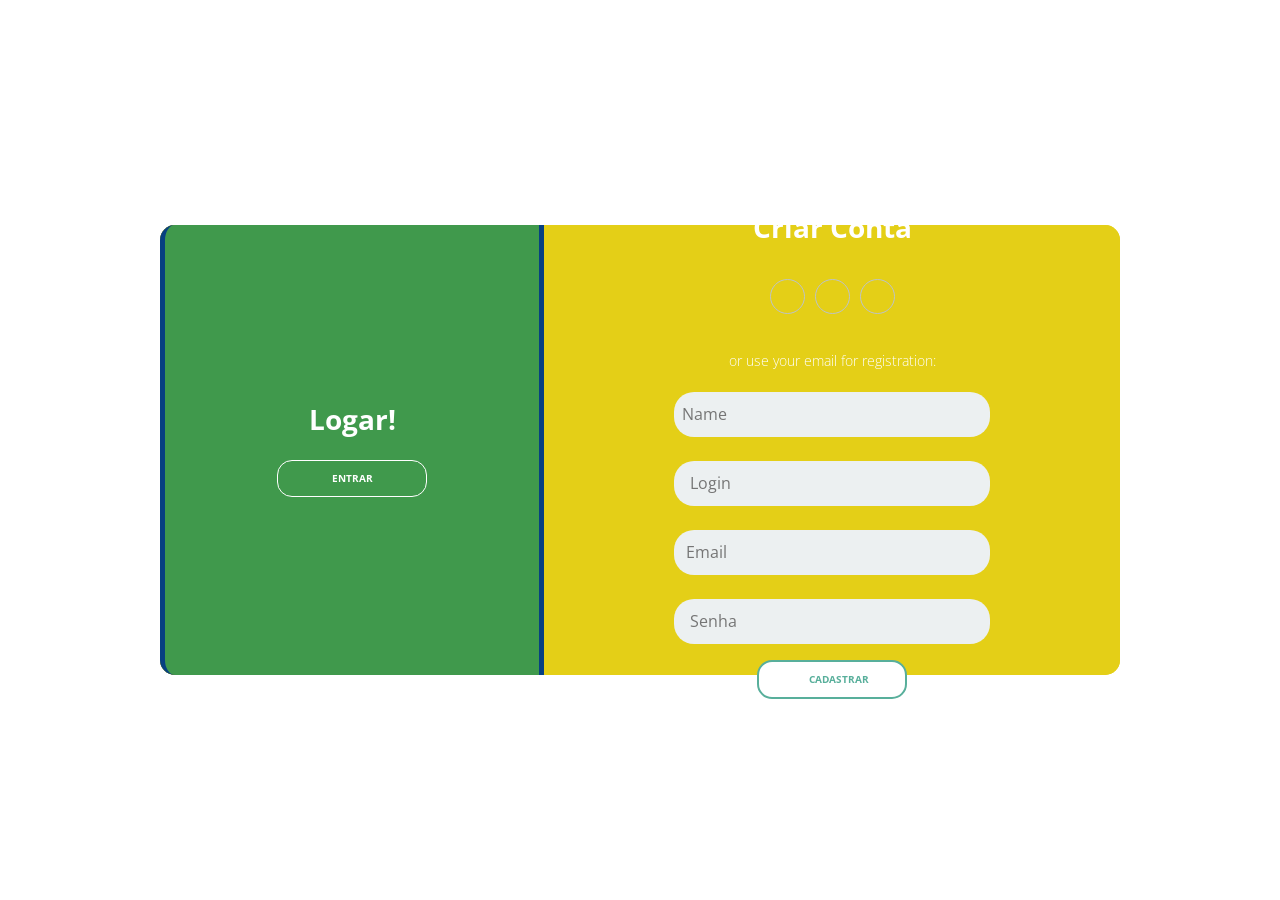
==== index.html @ 7f73d810 "novo" ====
<!DOCTYPE html>
<html lang="pt-br">

<head>
    <meta charset="UTF-8">
    <meta name="viewport" content="width=device-width, initial-scale=1.0">
    <title>Formulário de Login e Cadastro</title>
    <link rel="stylesheet" href="https://stackpath.bootstrapcdn.com/bootstrap/4.1.3/css/bootstrap.min.css"
        integrity="sha384-MCw98/SFnGE8fJT3GXwEOngsV7Zt27NXFoaoApmYm81iuXoPkFOJwJ8ERdknLPMO" crossorigin="anonymous">
    <link rel="stylesheet" href="assets/vendor/bootstrap/css/bootstrap.css">
    <link rel="stylesheet" href="assets/vendor/SweetAlert2/dist/sweetalert2.css">
    <link rel="stylesheet" href="login.css">

</head>

<body>
    <div class="container">
        <div class="content first-content">
            <div class="first-column">
                <h2 class="title title-primary">Logar!</h2>
                <button id="signin" class="btn btn-primary">Entrar</button>
            </div>    
            <div class="second-column">
                <h2 class="title title-second">Criar Conta</h2>
                <div class="social-media">
                    <ul class="list-social-media">
                        <a class="link-social-media" href="#">
                            <li class="item-social-media">
                                <i class="fab fa-facebook-f"></i>        
                            </li>
                        </a>
                        <a class="link-social-media" href="#">
                            <li class="item-social-media">
                                <i class="fab fa-google-plus-g"></i>
                            </li>
                        </a>
                        <a class="link-social-media" href="#">
                            <li class="item-social-media">
                                <i class="fab fa-linkedin-in"></i>
                            </li>
                        </a>
                    </ul>
                </div><!-- social media -->
                <p class="description description-second">or use your email for registration:</p>
                <form class="form-usuario" id="form-usuario">

                        <i class="far fa-user icon-modify"></i>
                        <input name="nome_usuario" id="nome_usuario" type="text" placeholder="  Name">
<br>
                        <i class="far fa-envelope icon-modify"></i>
                        <input name="login" id="login" type="text" placeholder="    Login">
<br>
                        <i class="far fa-envelope icon-modify"></i>
                        <input name="email" id="email" type="email" placeholder="   Email">
<br>
                        <i class="fas fa-lock icon-modify"></i>
                        <input name="senha" id="senha" type="password" placeholder="    Senha">
                    
                    <button class="btn btn-second btn-save">Cadastrar</button>        
                </form>
            </div><!-- second column -->
        </div><!-- first content -->
        <div class="content second-content">
            <div class="first-column">
                <h2 class="title title-primary">olá seja bem vindo !</h2>
                <p class="description description-primary">Insira seus dados pessoais</p>
                <p class="description description-primary">e comece a jornada conosco</p>
              
            </div>
            <div class="second-column">
                <h2 class="title title-second">faça login no sistema</h2>
                <div class="social-media">
                   
                </div><!-- social media -->
                <form class="form-login" id="form-login">

                        <input name="login" id="login" type="text" placeholder="    Email">
                <br>
                        <input name="senha" id="senha" type="password" placeholder="    Senha">
                
                    <button class="btn btn-second btn-login">Entrar</button>
                </form>
            </div>
        </div>
    </div>


    <script src="assets/js/jquery-3.6.4.js"></script>
    <script src="https://cdn.jsdelivr.net/npm/bootstrap@5.0.2/dist/js/bootstrap.bundle.min.js"></script>
    <script src="assets/vendor/bootstrap/js/bootstrap.js"></script>
    <script src="assets/vendor/SweetAlert2/dist/sweetalert2.all.js"></script>
    <script src="telas/controllers/login.js"></script>

</body>

</html>
---- assets/vendor/SweetAlert2/dist/sweetalert2.css ----
.swal2-popup.swal2-toast {
  box-sizing: border-box;
  grid-column: 1/4 !important;
  grid-row: 1/4 !important;
  grid-template-columns: min-content auto min-content;
  padding: 1em;
  overflow-y: hidden;
  background: #fff;
  box-shadow: 0 0 1px hsla(0, 0%, 0%, 0.075), 0 1px 2px hsla(0, 0%, 0%, 0.075), 1px 2px 4px hsla(0, 0%, 0%, 0.075), 1px 3px 8px hsla(0, 0%, 0%, 0.075), 2px 4px 16px hsla(0, 0%, 0%, 0.075);
  pointer-events: all;
}
.swal2-popup.swal2-toast > * {
  grid-column: 2;
}
.swal2-popup.swal2-toast .swal2-title {
  margin: 0.5em 1em;
  padding: 0;
  font-size: 1em;
  text-align: initial;
}
.swal2-popup.swal2-toast .swal2-loading {
  justify-content: center;
}
.swal2-popup.swal2-toast .swal2-input {
  height: 2em;
  margin: 0.5em;
  font-size: 1em;
}
.swal2-popup.swal2-toast .swal2-validation-message {
  font-size: 1em;
}
.swal2-popup.swal2-toast .swal2-footer {
  margin: 0.5em 0 0;
  padding: 0.5em 0 0;
  font-size: 0.8em;
}
.swal2-popup.swal2-toast .swal2-close {
  grid-column: 3/3;
  grid-row: 1/99;
  align-self: center;
  width: 0.8em;
  height: 0.8em;
  margin: 0;
  font-size: 2em;
}
.swal2-popup.swal2-toast .swal2-html-container {
  margin: 0.5em 1em;
  padding: 0;
  overflow: initial;
  font-size: 1em;
  text-align: initial;
}
.swal2-popup.swal2-toast .swal2-html-container:empty {
  padding: 0;
}
.swal2-popup.swal2-toast .swal2-loader {
  grid-column: 1;
  grid-row: 1/99;
  align-self: center;
  width: 2em;
  height: 2em;
  margin: 0.25em;
}
.swal2-popup.swal2-toast .swal2-icon {
  grid-column: 1;
  grid-row: 1/99;
  align-self: center;
  width: 2em;
  min-width: 2em;
  height: 2em;
  margin: 0 0.5em 0 0;
}
.swal2-popup.swal2-toast .swal2-icon .swal2-icon-content {
  display: flex;
  align-items: center;
  font-size: 1.8em;
  font-weight: bold;
}
.swal2-popup.swal2-toast .swal2-icon.swal2-success .swal2-success-ring {
  width: 2em;
  height: 2em;
}
.swal2-popup.swal2-toast .swal2-icon.swal2-error [class^=swal2-x-mark-line] {
  top: 0.875em;
  width: 1.375em;
}
.swal2-popup.swal2-toast .swal2-icon.swal2-error [class^=swal2-x-mark-line][class$=left] {
  left: 0.3125em;
}
.swal2-popup.swal2-toast .swal2-icon.swal2-error [class^=swal2-x-mark-line][class$=right] {
  right: 0.3125em;
}
.swal2-popup.swal2-toast .swal2-actions {
  justify-content: flex-start;
  height: auto;
  margin: 0;
  margin-top: 0.5em;
  padding: 0 0.5em;
}
.swal2-popup.swal2-toast .swal2-styled {
  margin: 0.25em 0.5em;
  padding: 0.4em 0.6em;
  font-size: 1em;
}
.swal2-popup.swal2-toast .swal2-success {
  border-color: #a5dc86;
}
.swal2-popup.swal2-toast .swal2-success [class^=swal2-success-circular-line] {
  position: absolute;
  width: 1.6em;
  height: 3em;
  transform: rotate(45deg);
  border-radius: 50%;
}
.swal2-popup.swal2-toast .swal2-success [class^=swal2-success-circular-line][class$=left] {
  top: -0.8em;
  left: -0.5em;
  transform: rotate(-45deg);
  transform-origin: 2em 2em;
  border-radius: 4em 0 0 4em;
}
.swal2-popup.swal2-toast .swal2-success [class^=swal2-success-circular-line][class$=right] {
  top: -0.25em;
  left: 0.9375em;
  transform-origin: 0 1.5em;
  border-radius: 0 4em 4em 0;
}
.swal2-popup.swal2-toast .swal2-success .swal2-success-ring {
  width: 2em;
  height: 2em;
}
.swal2-popup.swal2-toast .swal2-success .swal2-success-fix {
  top: 0;
  left: 0.4375em;
  width: 0.4375em;
  height: 2.6875em;
}
.swal2-popup.swal2-toast .swal2-success [class^=swal2-success-line] {
  height: 0.3125em;
}
.swal2-popup.swal2-toast .swal2-success [class^=swal2-success-line][class$=tip] {
  top: 1.125em;
  left: 0.1875em;
  width: 0.75em;
}
.swal2-popup.swal2-toast .swal2-success [class^=swal2-success-line][class$=long] {
  top: 0.9375em;
  right: 0.1875em;
  width: 1.375em;
}
.swal2-popup.swal2-toast .swal2-success.swal2-icon-show .swal2-success-line-tip {
  animation: swal2-toast-animate-success-line-tip 0.75s;
}
.swal2-popup.swal2-toast .swal2-success.swal2-icon-show .swal2-success-line-long {
  animation: swal2-toast-animate-success-line-long 0.75s;
}
.swal2-popup.swal2-toast.swal2-show {
  animation: swal2-toast-show 0.5s;
}
.swal2-popup.swal2-toast.swal2-hide {
  animation: swal2-toast-hide 0.1s forwards;
}

.swal2-container {
  display: grid;
  position: fixed;
  z-index: 1060;
  top: 0;
  right: 0;
  bottom: 0;
  left: 0;
  box-sizing: border-box;
  grid-template-areas: "top-start     top            top-end" "center-start  center         center-end" "bottom-start  bottom-center  bottom-end";
  grid-template-rows: minmax(min-content, auto) minmax(min-content, auto) minmax(min-content, auto);
  height: 100%;
  padding: 0.625em;
  overflow-x: hidden;
  transition: background-color 0.1s;
  -webkit-overflow-scrolling: touch;
}
.swal2-container.swal2-backdrop-show, .swal2-container.swal2-noanimation {
  background: rgba(0, 0, 0, 0.4);
}
.swal2-container.swal2-backdrop-hide {
  background: transparent !important;
}
.swal2-container.swal2-top-start, .swal2-container.swal2-center-start, .swal2-container.swal2-bottom-start {
  grid-template-columns: minmax(0, 1fr) auto auto;
}
.swal2-container.swal2-top, .swal2-container.swal2-center, .swal2-container.swal2-bottom {
  grid-template-columns: auto minmax(0, 1fr) auto;
}
.swal2-container.swal2-top-end, .swal2-container.swal2-center-end, .swal2-container.swal2-bottom-end {
  grid-template-columns: auto auto minmax(0, 1fr);
}
.swal2-container.swal2-top-start > .swal2-popup {
  align-self: start;
}
.swal2-container.swal2-top > .swal2-popup {
  grid-column: 2;
  align-self: start;
  justify-self: center;
}
.swal2-container.swal2-top-end > .swal2-popup, .swal2-container.swal2-top-right > .swal2-popup {
  grid-column: 3;
  align-self: start;
  justify-self: end;
}
.swal2-container.swal2-center-start > .swal2-popup, .swal2-container.swal2-center-left > .swal2-popup {
  grid-row: 2;
  align-self: center;
}
.swal2-container.swal2-center > .swal2-popup {
  grid-column: 2;
  grid-row: 2;
  align-self: center;
  justify-self: center;
}
.swal2-container.swal2-center-end > .swal2-popup, .swal2-container.swal2-center-right > .swal2-popup {
  grid-column: 3;
  grid-row: 2;
  align-self: center;
  justify-self: end;
}
.swal2-container.swal2-bottom-start > .swal2-popup, .swal2-container.swal2-bottom-left > .swal2-popup {
  grid-column: 1;
  grid-row: 3;
  align-self: end;
}
.swal2-container.swal2-bottom > .swal2-popup {
  grid-column: 2;
  grid-row: 3;
  justify-self: center;
  align-self: end;
}
.swal2-container.swal2-bottom-end > .swal2-popup, .swal2-container.swal2-bottom-right > .swal2-popup {
  grid-column: 3;
  grid-row: 3;
  align-self: end;
  justify-self: end;
}
.swal2-container.swal2-grow-row > .swal2-popup, .swal2-container.swal2-grow-fullscreen > .swal2-popup {
  grid-column: 1/4;
  width: 100%;
}
.swal2-container.swal2-grow-column > .swal2-popup, .swal2-container.swal2-grow-fullscreen > .swal2-popup {
  grid-row: 1/4;
  align-self: stretch;
}
.swal2-container.swal2-no-transition {
  transition: none !important;
}

.swal2-popup {
  display: none;
  position: relative;
  box-sizing: border-box;
  grid-template-columns: minmax(0, 100%);
  width: 32em;
  max-width: 100%;
  padding: 0 0 1.25em;
  border: none;
  border-radius: 5px;
  background: #fff;
  color: #545454;
  font-family: inherit;
  font-size: 1rem;
}
.swal2-popup:focus {
  outline: none;
}
.swal2-popup.swal2-loading {
  overflow-y: hidden;
}

.swal2-title {
  position: relative;
  max-width: 100%;
  margin: 0;
  padding: 0.8em 1em 0;
  color: inherit;
  font-size: 1.875em;
  font-weight: 600;
  text-align: center;
  text-transform: none;
  word-wrap: break-word;
}

.swal2-actions {
  display: flex;
  z-index: 1;
  box-sizing: border-box;
  flex-wrap: wrap;
  align-items: center;
  justify-content: center;
  width: auto;
  margin: 1.25em auto 0;
  padding: 0;
}
.swal2-actions:not(.swal2-loading) .swal2-styled[disabled] {
  opacity: 0.4;
}
.swal2-actions:not(.swal2-loading) .swal2-styled:hover {
  background-image: linear-gradient(rgba(0, 0, 0, 0.1), rgba(0, 0, 0, 0.1));
}
.swal2-actions:not(.swal2-loading) .swal2-styled:active {
  background-image: linear-gradient(rgba(0, 0, 0, 0.2), rgba(0, 0, 0, 0.2));
}

.swal2-loader {
  display: none;
  align-items: center;
  justify-content: center;
  width: 2.2em;
  height: 2.2em;
  margin: 0 1.875em;
  animation: swal2-rotate-loading 1.5s linear 0s infinite normal;
  border-width: 0.25em;
  border-style: solid;
  border-radius: 100%;
  border-color: #2778c4 transparent #2778c4 transparent;
}

.swal2-styled {
  margin: 0.3125em;
  padding: 0.625em 1.1em;
  transition: box-shadow 0.1s;
  box-shadow: 0 0 0 3px transparent;
  font-weight: 500;
}
.swal2-styled:not([disabled]) {
  cursor: pointer;
}
.swal2-styled.swal2-confirm {
  border: 0;
  border-radius: 0.25em;
  background: initial;
  background-color: #7066e0;
  color: #fff;
  font-size: 1em;
}
.swal2-styled.swal2-confirm:focus {
  box-shadow: 0 0 0 3px rgba(112, 102, 224, 0.5);
}
.swal2-styled.swal2-deny {
  border: 0;
  border-radius: 0.25em;
  background: initial;
  background-color: #dc3741;
  color: #fff;
  font-size: 1em;
}
.swal2-styled.swal2-deny:focus {
  box-shadow: 0 0 0 3px rgba(220, 55, 65, 0.5);
}
.swal2-styled.swal2-cancel {
  border: 0;
  border-radius: 0.25em;
  background: initial;
  background-color: #6e7881;
  color: #fff;
  font-size: 1em;
}
.swal2-styled.swal2-cancel:focus {
  box-shadow: 0 0 0 3px rgba(110, 120, 129, 0.5);
}
.swal2-styled.swal2-default-outline:focus {
  box-shadow: 0 0 0 3px rgba(100, 150, 200, 0.5);
}
.swal2-styled:focus {
  outline: none;
}
.swal2-styled::-moz-focus-inner {
  border: 0;
}

.swal2-footer {
  justify-content: center;
  margin: 1em 0 0;
  padding: 1em 1em 0;
  border-top: 1px solid #eee;
  color: inherit;
  font-size: 1em;
}

.swal2-timer-progress-bar-container {
  position: absolute;
  right: 0;
  bottom: 0;
  left: 0;
  grid-column: auto !important;
  overflow: hidden;
  border-bottom-right-radius: 5px;
  border-bottom-left-radius: 5px;
}

.swal2-timer-progress-bar {
  width: 100%;
  height: 0.25em;
  background: rgba(0, 0, 0, 0.2);
}

.swal2-image {
  max-width: 100%;
  margin: 2em auto 1em;
}

.swal2-close {
  z-index: 2;
  align-items: center;
  justify-content: center;
  width: 1.2em;
  height: 1.2em;
  margin-top: 0;
  margin-right: 0;
  margin-bottom: -1.2em;
  padding: 0;
  overflow: hidden;
  transition: color 0.1s, box-shadow 0.1s;
  border: none;
  border-radius: 5px;
  background: transparent;
  color: #ccc;
  font-family: serif;
  font-family: monospace;
  font-size: 2.5em;
  cursor: pointer;
  justify-self: end;
}
.swal2-close:hover {
  transform: none;
  background: transparent;
  color: #f27474;
}
.swal2-close:focus {
  outline: none;
  box-shadow: inset 0 0 0 3px rgba(100, 150, 200, 0.5);
}
.swal2-close::-moz-focus-inner {
  border: 0;
}

.swal2-html-container {
  z-index: 1;
  justify-content: center;
  margin: 1em 1.6em 0.3em;
  padding: 0;
  overflow: auto;
  color: inherit;
  font-size: 1.125em;
  font-weight: normal;
  line-height: normal;
  text-align: center;
  word-wrap: break-word;
  word-break: break-word;
}

.swal2-input,
.swal2-file,
.swal2-textarea,
.swal2-select,
.swal2-radio,
.swal2-checkbox {
  margin: 1em 2em 3px;
}

.swal2-input,
.swal2-file,
.swal2-textarea {
  box-sizing: border-box;
  width: auto;
  transition: border-color 0.1s, box-shadow 0.1s;
  border: 1px solid #d9d9d9;
  border-radius: 0.1875em;
  background: transparent;
  box-shadow: inset 0 1px 1px rgba(0, 0, 0, 0.06), 0 0 0 3px transparent;
  color: inherit;
  font-size: 1.125em;
}
.swal2-input.swal2-inputerror,
.swal2-file.swal2-inputerror,
.swal2-textarea.swal2-inputerror {
  border-color: #f27474 !important;
  box-shadow: 0 0 2px #f27474 !important;
}
.swal2-input:focus,
.swal2-file:focus,
.swal2-textarea:focus {
  border: 1px solid #b4dbed;
  outline: none;
  box-shadow: inset 0 1px 1px rgba(0, 0, 0, 0.06), 0 0 0 3px rgba(100, 150, 200, 0.5);
}
.swal2-input::placeholder,
.swal2-file::placeholder,
.swal2-textarea::placeholder {
  color: #ccc;
}

.swal2-range {
  margin: 1em 2em 3px;
  background: #fff;
}
.swal2-range input {
  width: 80%;
}
.swal2-range output {
  width: 20%;
  color: inherit;
  font-weight: 600;
  text-align: center;
}
.swal2-range input,
.swal2-range output {
  height: 2.625em;
  padding: 0;
  font-size: 1.125em;
  line-height: 2.625em;
}

.swal2-input {
  height: 2.625em;
  padding: 0 0.75em;
}

.swal2-file {
  width: 75%;
  margin-right: auto;
  margin-left: auto;
  background: transparent;
  font-size: 1.125em;
}

.swal2-textarea {
  height: 6.75em;
  padding: 0.75em;
}

.swal2-select {
  min-width: 50%;
  max-width: 100%;
  padding: 0.375em 0.625em;
  background: transparent;
  color: inherit;
  font-size: 1.125em;
}

.swal2-radio,
.swal2-checkbox {
  align-items: center;
  justify-content: center;
  background: #fff;
  color: inherit;
}
.swal2-radio label,
.swal2-checkbox label {
  margin: 0 0.6em;
  font-size: 1.125em;
}
.swal2-radio input,
.swal2-checkbox input {
  flex-shrink: 0;
  margin: 0 0.4em;
}

.swal2-input-label {
  display: flex;
  justify-content: center;
  margin: 1em auto 0;
}

.swal2-validation-message {
  align-items: center;
  justify-content: center;
  margin: 1em 0 0;
  padding: 0.625em;
  overflow: hidden;
  background: #f0f0f0;
  color: #666666;
  font-size: 1em;
  font-weight: 300;
}
.swal2-validation-message::before {
  content: "!";
  display: inline-block;
  width: 1.5em;
  min-width: 1.5em;
  height: 1.5em;
  margin: 0 0.625em;
  border-radius: 50%;
  background-color: #f27474;
  color: #fff;
  font-weight: 600;
  line-height: 1.5em;
  text-align: center;
}

.swal2-icon {
  position: relative;
  box-sizing: content-box;
  justify-content: center;
  width: 5em;
  height: 5em;
  margin: 2.5em auto 0.6em;
  border: 0.25em solid transparent;
  border-radius: 50%;
  border-color: #000;
  font-family: inherit;
  line-height: 5em;
  cursor: default;
  user-select: none;
}
.swal2-icon .swal2-icon-content {
  display: flex;
  align-items: center;
  font-size: 3.75em;
}
.swal2-icon.swal2-error {
  border-color: #f27474;
  color: #f27474;
}
.swal2-icon.swal2-error .swal2-x-mark {
  position: relative;
  flex-grow: 1;
}
.swal2-icon.swal2-error [class^=swal2-x-mark-line] {
  display: block;
  position: absolute;
  top: 2.3125em;
  width: 2.9375em;
  height: 0.3125em;
  border-radius: 0.125em;
  background-color: #f27474;
}
.swal2-icon.swal2-error [class^=swal2-x-mark-line][class$=left] {
  left: 1.0625em;
  transform: rotate(45deg);
}
.swal2-icon.swal2-error [class^=swal2-x-mark-line][class$=right] {
  right: 1em;
  transform: rotate(-45deg);
}
.swal2-icon.swal2-error.swal2-icon-show {
  animation: swal2-animate-error-icon 0.5s;
}
.swal2-icon.swal2-error.swal2-icon-show .swal2-x-mark {
  animation: swal2-animate-error-x-mark 0.5s;
}
.swal2-icon.swal2-warning {
  border-color: #facea8;
  color: #f8bb86;
}
.swal2-icon.swal2-warning.swal2-icon-show {
  animation: swal2-animate-error-icon 0.5s;
}
.swal2-icon.swal2-warning.swal2-icon-show .swal2-icon-content {
  animation: swal2-animate-i-mark 0.5s;
}
.swal2-icon.swal2-info {
  border-color: #9de0f6;
  color: #3fc3ee;
}
.swal2-icon.swal2-info.swal2-icon-show {
  animation: swal2-animate-error-icon 0.5s;
}
.swal2-icon.swal2-info.swal2-icon-show .swal2-icon-content {
  animation: swal2-animate-i-mark 0.8s;
}
.swal2-icon.swal2-question {
  border-color: #c9dae1;
  color: #87adbd;
}
.swal2-icon.swal2-question.swal2-icon-show {
  animation: swal2-animate-error-icon 0.5s;
}
.swal2-icon.swal2-question.swal2-icon-show .swal2-icon-content {
  animation: swal2-animate-question-mark 0.8s;
}
.swal2-icon.swal2-success {
  border-color: #a5dc86;
  color: #a5dc86;
}
.swal2-icon.swal2-success [class^=swal2-success-circular-line] {
  position: absolute;
  width: 3.75em;
  height: 7.5em;
  transform: rotate(45deg);
  border-radius: 50%;
}
.swal2-icon.swal2-success [class^=swal2-success-circular-line][class$=left] {
  top: -0.4375em;
  left: -2.0635em;
  transform: rotate(-45deg);
  transform-origin: 3.75em 3.75em;
  border-radius: 7.5em 0 0 7.5em;
}
.swal2-icon.swal2-success [class^=swal2-success-circular-line][class$=right] {
  top: -0.6875em;
  left: 1.875em;
  transform: rotate(-45deg);
  transform-origin: 0 3.75em;
  border-radius: 0 7.5em 7.5em 0;
}
.swal2-icon.swal2-success .swal2-success-ring {
  position: absolute;
  z-index: 2;
  top: -0.25em;
  left: -0.25em;
  box-sizing: content-box;
  width: 100%;
  height: 100%;
  border: 0.25em solid rgba(165, 220, 134, 0.3);
  border-radius: 50%;
}
.swal2-icon.swal2-success .swal2-success-fix {
  position: absolute;
  z-index: 1;
  top: 0.5em;
  left: 1.625em;
  width: 0.4375em;
  height: 5.625em;
  transform: rotate(-45deg);
}
.swal2-icon.swal2-success [class^=swal2-success-line] {
  display: block;
  position: absolute;
  z-index: 2;
  height: 0.3125em;
  border-radius: 0.125em;
  background-color: #a5dc86;
}
.swal2-icon.swal2-success [class^=swal2-success-line][class$=tip] {
  top: 2.875em;
  left: 0.8125em;
  width: 1.5625em;
  transform: rotate(45deg);
}
.swal2-icon.swal2-success [class^=swal2-success-line][class$=long] {
  top: 2.375em;
  right: 0.5em;
  width: 2.9375em;
  transform: rotate(-45deg);
}
.swal2-icon.swal2-success.swal2-icon-show .swal2-success-line-tip {
  animation: swal2-animate-success-line-tip 0.75s;
}
.swal2-icon.swal2-success.swal2-icon-show .swal2-success-line-long {
  animation: swal2-animate-success-line-long 0.75s;
}
.swal2-icon.swal2-success.swal2-icon-show .swal2-success-circular-line-right {
  animation: swal2-rotate-success-circular-line 4.25s ease-in;
}

.swal2-progress-steps {
  flex-wrap: wrap;
  align-items: center;
  max-width: 100%;
  margin: 1.25em auto;
  padding: 0;
  background: transparent;
  font-weight: 600;
}
.swal2-progress-steps li {
  display: inline-block;
  position: relative;
}
.swal2-progress-steps .swal2-progress-step {
  z-index: 20;
  flex-shrink: 0;
  width: 2em;
  height: 2em;
  border-radius: 2em;
  background: #2778c4;
  color: #fff;
  line-height: 2em;
  text-align: center;
}
.swal2-progress-steps .swal2-progress-step.swal2-active-progress-step {
  background: #2778c4;
}
.swal2-progress-steps .swal2-progress-step.swal2-active-progress-step ~ .swal2-progress-step {
  background: #add8e6;
  color: #fff;
}
.swal2-progress-steps .swal2-progress-step.swal2-active-progress-step ~ .swal2-progress-step-line {
  background: #add8e6;
}
.swal2-progress-steps .swal2-progress-step-line {
  z-index: 10;
  flex-shrink: 0;
  width: 2.5em;
  height: 0.4em;
  margin: 0 -1px;
  background: #2778c4;
}

[class^=swal2] {
  -webkit-tap-highlight-color: transparent;
}

.swal2-show {
  animation: swal2-show 0.3s;
}

.swal2-hide {
  animation: swal2-hide 0.15s forwards;
}

.swal2-noanimation {
  transition: none;
}

.swal2-scrollbar-measure {
  position: absolute;
  top: -9999px;
  width: 50px;
  height: 50px;
  overflow: scroll;
}

.swal2-rtl .swal2-close {
  margin-right: initial;
  margin-left: 0;
}
.swal2-rtl .swal2-timer-progress-bar {
  right: 0;
  left: auto;
}

@keyframes swal2-toast-show {
  0% {
    transform: translateY(-0.625em) rotateZ(2deg);
  }
  33% {
    transform: translateY(0) rotateZ(-2deg);
  }
  66% {
    transform: translateY(0.3125em) rotateZ(2deg);
  }
  100% {
    transform: translateY(0) rotateZ(0deg);
  }
}
@keyframes swal2-toast-hide {
  100% {
    transform: rotateZ(1deg);
    opacity: 0;
  }
}
@keyframes swal2-toast-animate-success-line-tip {
  0% {
    top: 0.5625em;
    left: 0.0625em;
    width: 0;
  }
  54% {
    top: 0.125em;
    left: 0.125em;
    width: 0;
  }
  70% {
    top: 0.625em;
    left: -0.25em;
    width: 1.625em;
  }
  84% {
    top: 1.0625em;
    left: 0.75em;
    width: 0.5em;
  }
  100% {
    top: 1.125em;
    left: 0.1875em;
    width: 0.75em;
  }
}
@keyframes swal2-toast-animate-success-line-long {
  0% {
    top: 1.625em;
    right: 1.375em;
    width: 0;
  }
  65% {
    top: 1.25em;
    right: 0.9375em;
    width: 0;
  }
  84% {
    top: 0.9375em;
    right: 0;
    width: 1.125em;
  }
  100% {
    top: 0.9375em;
    right: 0.1875em;
    width: 1.375em;
  }
}
@keyframes swal2-show {
  0% {
    transform: scale(0.7);
  }
  45% {
    transform: scale(1.05);
  }
  80% {
    transform: scale(0.95);
  }
  100% {
    transform: scale(1);
  }
}
@keyframes swal2-hide {
  0% {
    transform: scale(1);
    opacity: 1;
  }
  100% {
    transform: scale(0.5);
    opacity: 0;
  }
}
@keyframes swal2-animate-success-line-tip {
  0% {
    top: 1.1875em;
    left: 0.0625em;
    width: 0;
  }
  54% {
    top: 1.0625em;
    left: 0.125em;
    width: 0;
  }
  70% {
    top: 2.1875em;
    left: -0.375em;
    width: 3.125em;
  }
  84% {
    top: 3em;
    left: 1.3125em;
    width: 1.0625em;
  }
  100% {
    top: 2.8125em;
    left: 0.8125em;
    width: 1.5625em;
  }
}
@keyframes swal2-animate-success-line-long {
  0% {
    top: 3.375em;
    right: 2.875em;
    width: 0;
  }
  65% {
    top: 3.375em;
    right: 2.875em;
    width: 0;
  }
  84% {
    top: 2.1875em;
    right: 0;
    width: 3.4375em;
  }
  100% {
    top: 2.375em;
    right: 0.5em;
    width: 2.9375em;
  }
}
@keyframes swal2-rotate-success-circular-line {
  0% {
    transform: rotate(-45deg);
  }
  5% {
    transform: rotate(-45deg);
  }
  12% {
    transform: rotate(-405deg);
  }
  100% {
    transform: rotate(-405deg);
  }
}
@keyframes swal2-animate-error-x-mark {
  0% {
    margin-top: 1.625em;
    transform: scale(0.4);
    opacity: 0;
  }
  50% {
    margin-top: 1.625em;
    transform: scale(0.4);
    opacity: 0;
  }
  80% {
    margin-top: -0.375em;
    transform: scale(1.15);
  }
  100% {
    margin-top: 0;
    transform: scale(1);
    opacity: 1;
  }
}
@keyframes swal2-animate-error-icon {
  0% {
    transform: rotateX(100deg);
    opacity: 0;
  }
  100% {
    transform: rotateX(0deg);
    opacity: 1;
  }
}
@keyframes swal2-rotate-loading {
  0% {
    transform: rotate(0deg);
  }
  100% {
    transform: rotate(360deg);
  }
}
@keyframes swal2-animate-question-mark {
  0% {
    transform: rotateY(-360deg);
  }
  100% {
    transform: rotateY(0);
  }
}
@keyframes swal2-animate-i-mark {
  0% {
    transform: rotateZ(45deg);
    opacity: 0;
  }
  25% {
    transform: rotateZ(-25deg);
    opacity: 0.4;
  }
  50% {
    transform: rotateZ(15deg);
    opacity: 0.8;
  }
  75% {
    transform: rotateZ(-5deg);
    opacity: 1;
  }
  100% {
    transform: rotateX(0);
    opacity: 1;
  }
}
body.swal2-shown:not(.swal2-no-backdrop):not(.swal2-toast-shown) {
  overflow: hidden;
}
body.swal2-height-auto {
  height: auto !important;
}
body.swal2-no-backdrop .swal2-container {
  background-color: transparent !important;
  pointer-events: none;
}
body.swal2-no-backdrop .swal2-container .swal2-popup {
  pointer-events: all;
}
body.swal2-no-backdrop .swal2-container .swal2-modal {
  box-shadow: 0 0 10px rgba(0, 0, 0, 0.4);
}
@media print {
  body.swal2-shown:not(.swal2-no-backdrop):not(.swal2-toast-shown) {
    overflow-y: scroll !important;
  }
  body.swal2-shown:not(.swal2-no-backdrop):not(.swal2-toast-shown) > [aria-hidden=true] {
    display: none;
  }
  body.swal2-shown:not(.swal2-no-backdrop):not(.swal2-toast-shown) .swal2-container {
    position: static !important;
  }
}
body.swal2-toast-shown .swal2-container {
  box-sizing: border-box;
  width: 360px;
  max-width: 100%;
  background-color: transparent;
  pointer-events: none;
}
body.swal2-toast-shown .swal2-container.swal2-top {
  top: 0;
  right: auto;
  bottom: auto;
  left: 50%;
  transform: translateX(-50%);
}
body.swal2-toast-shown .swal2-container.swal2-top-end, body.swal2-toast-shown .swal2-container.swal2-top-right {
  top: 0;
  right: 0;
  bottom: auto;
  left: auto;
}
body.swal2-toast-shown .swal2-container.swal2-top-start, body.swal2-toast-shown .swal2-container.swal2-top-left {
  top: 0;
  right: auto;
  bottom: auto;
  left: 0;
}
body.swal2-toast-shown .swal2-container.swal2-center-start, body.swal2-toast-shown .swal2-container.swal2-center-left {
  top: 50%;
  right: auto;
  bottom: auto;
  left: 0;
  transform: translateY(-50%);
}
body.swal2-toast-shown .swal2-container.swal2-center {
  top: 50%;
  right: auto;
  bottom: auto;
  left: 50%;
  transform: translate(-50%, -50%);
}
body.swal2-toast-shown .swal2-container.swal2-center-end, body.swal2-toast-shown .swal2-container.swal2-center-right {
  top: 50%;
  right: 0;
  bottom: auto;
  left: auto;
  transform: translateY(-50%);
}
body.swal2-toast-shown .swal2-container.swal2-bottom-start, body.swal2-toast-shown .swal2-container.swal2-bottom-left {
  top: auto;
  right: auto;
  bottom: 0;
  left: 0;
}
body.swal2-toast-shown .swal2-container.swal2-bottom {
  top: auto;
  right: auto;
  bottom: 0;
  left: 50%;
  transform: translateX(-50%);
}
body.swal2-toast-shown .swal2-container.swal2-bottom-end, body.swal2-toast-shown .swal2-container.swal2-bottom-right {
  top: auto;
  right: 0;
  bottom: 0;
  left: auto;
}
---- login.css ----
@import url('https://fonts.googleapis.com/css?family=Open+Sans:300,400,700&display=swap');
* {
    margin: 0;
    padding: 0;
    box-sizing: border-box;
}
body {
    font-family: 'Open Sans', sans-serif;
}
.container {
    display: flex;
    justify-content: center;
    align-items: center;
    height: 100vh;
    background-color: #ffffff;
}
.content {
    background-color: rgb(228, 207, 23);
    border-radius: 15px;
    width: 960px;
    height: 50%;
    justify-content: space-between;
    align-items: center;
    position: relative;
}
.content::before {
    content: "";
    position: absolute;
    background-color: rgb(64, 153, 76);
    border-left: 5px solid #074081;
    border-right: 5px solid #074081;
    width: 40%;
    height: 100%;
    border-top-left-radius: 15px;
    border-bottom-left-radius: 15px;


    left: 0;
}
.title {
    font-size: 28px;
    font-weight: bold;
    text-transform: capitalize;
}
.title-primary {
    color: #fff;
}
.title-second {
    color: #fff;
    padding: 10px 10px;
    border-radius: 10px;
}
.description {
    font-size: 14px;
    font-weight: 300;
    line-height: 30px;
}
.description-primary {
    color: #fff;
}
.description-second {
    color: #ffffff;
}
.btn {
    border-radius: 15px;
    text-transform: uppercase;
    color: #fff;
    font-size: 10px;
    padding: 10px 50px;
    cursor: pointer;
    font-weight: bold;
    width: 150px;
    align-self: center;
    border: none;
    margin-top: 1rem;
}
.btn-primary {
    background-color: transparent;
    border: 1px solid #fff;
    transition: background-color .5s;
}
.btn-primary:hover {
    background-color: #fff;
    color: #58af9b;
}
.btn-second {
    background-color: #fff;
    border: 2px solid #58af9b;
    color: #58af9b;
    transition: background-color .5s;
}
.btn-second:hover {
    background-color: #074081;
    border: 2px solid #074081;
    color: #fff;
}
.first-content {
    display: flex;
}
.first-content .second-column {
    z-index: 11;
}
.first-column {
    text-align: center;
    width: 40%;
    z-index: 10;
}
.second-column {
    width: 60%;
    display: flex;
    flex-direction: column;
    align-items: center;
}
.social-media {
    margin: 1rem 0;
}
.link-social-media:not(:first-child){
    margin-left: 10px;
}
.link-social-media .item-social-media {
    transition: background-color .5s;
}
.link-social-media:hover .item-social-media{
    background-color: #58af9b;
    color: #fff;
    border-color: #58af9b;
}
.list-social-media {
    display: flex;
    list-style-type: none;
}
.item-social-media {
    border: 1px solid #bdc3c7;
    border-radius: 50%;
    width: 35px;
    height: 35px;
    line-height: 35px;
    text-align: center;
    color: #95a5a6;
}
.form-login, .form-usuario {
    display: flex;
    flex-direction: column;
    width: 55%;
}
.form-login input, .form-usuario input {
    height: 45px;
    width: 100%;
    border: none;
    background-color: #ecf0f1;
    border-radius: 20px;
}
input:-webkit-autofill 
{    
    -webkit-box-shadow: 0 0 10px 1000px #ffffff inset !important;
    -webkit-text-fill-color: #000 !important;
}
.label-input {
    background-color: #ffffff;
    border-radius: 20px;
    display: flex;
    align-items: center;
    margin: 8px;
}
.icon-modify {
    color: #7f8c8d;
    padding: 0 5px;
}

/* second content*/

.second-content {
    position: absolute;
    display: flex;
}
.second-content .first-column {
    order: 2;
    z-index: -1;
}
.second-content .second-column {
    order: 1;
    z-index: -1;
}
.password {
    color: #34495e;
    font-size: 14px;
    margin: 15px 0;
    text-align: center;
}
.password::first-letter {
    text-transform: capitalize;
}



.sign-in-js .first-content .first-column {
    z-index: -1;
}

.sign-in-js .second-content .second-column {
    z-index: 11;
}
.sign-in-js .second-content .first-column {
    z-index: 13;
}

.sign-in-js .content::before {
    left: 60%;
    border-top-left-radius: 0;
    border-bottom-left-radius: 0;
    border-top-right-radius: 15px;
    border-bottom-right-radius: 15px;
    animation: slidein 1.3s; /*MODIFIQUEI DE 3s PARA 1.3s*/

    z-index: 12;
}

.sign-up-js .content::before {
    animation: slideout 1.3s; /*MODIFIQUEI DE 3s PARA 1.3s*/

    z-index: 12;
}

.sign-up-js .second-content .first-column,
.sign-up-js .second-content .second-column {
    z-index: -1;
}

.sign-up-js .first-content .second-column {
    z-index: 11;
}

.sign-up-js .first-content .first-column {
    z-index: 13;    
}


/* DESLOCAMENTO CONTEÚDO ATRÁS DO CONTENT:BEFORE*/
.sign-in-js .first-content .second-column {

    z-index: -1;
    position: relative;
    animation: deslocamentoEsq 1.3s; /*MODIFIQUEI DE 3s PARA 1.3s*/
}

.sign-up-js .second-content .second-column {
    position: relative;
    z-index: -1;
    animation: deslocamentoDir 1.3s; /*MODIFIQUEI DE 3s PARA 1.3s*/
}

/*ANIMAÇÃOO CSS PARA O CONTEÚDO*/

@keyframes deslocamentoEsq {

    from {
        left: 0;
        opacity: 1;
        z-index: 12;
    }

    25% {
        left: -80px;
        opacity: .5;
        /* z-index: 12; NÃO HÁ NECESSIDADE */
    }

    50% {
        left: -100px;
        opacity: .2;
        /* z-index: 12; NÃO HÁ NECESSIDADE */
    }

    to {
        left: -110px;
        opacity: 0;
        z-index: -1;
    }
}


@keyframes deslocamentoDir {

    from {
        left: 0;
        z-index: 12;
    }

    25% {
        left: 80px;
        /* z-index: 12;  NÃO HÁ NECESSIDADE*/
    }

    50% {
        left: 100px;
        /* z-index: 12; NÃO HÁ NECESSIDADE*/
        /* background-color: yellow;  Exemplo que dei no vídeo*/
    }

    to {
        left: 110px;
        z-index: -1;
    }
}


/*ANIMAÇÃO CSS*/

@keyframes slidein {

    from {
        left: 0;
        width: 40%;
    }

    25% {
        left: 5%;
        width: 50%;
    }

    50% {
        left: 25%;
        width: 60%;
    }

    75% {
        left: 45%;
        width: 50%;
    }

    to {
        left: 60%;
        width: 40%;
    }
}

@keyframes slideout {

    from {
        left: 60%;
        width: 40%;
    }

    25% {
        left: 45%;
        width: 50%;
    }

    50% {
        left: 25%;
        width: 60%;
    }

    75% {
        left: 5%;
        width: 50%;
    }

    to {
        left: 0;
        width: 40%;
    }
}

/*VERSÃO MOBILE*/
@media screen and (max-width: 1040px) {
    .content {
        width: 100%;
        height: 100%;
    }

    .content::before {
        width: 100%;
        height: 40%;
        top: 0;
        border-radius: 0;
    }
    .first-content, .second-content {
        flex-direction: column;
        justify-content: space-around;
    }

    .first-column, .second-column {
        width: 100%;
    }
    
    .sign-in-js .content::before {
        top: 60%;
        left: 0;
        border-radius: 0;

    }

    .form-login,  .form-usuario{
        width: 90%;
    }
    
    /* ANIMAÇÃO MOBILE CSS*/

    @keyframes deslocamentoEsq {

        from {
            top: 0;
            opacity: 1;
            z-index: 12;
        }
    
        25% {
            top: -80px;
            opacity: .5;
            /* z-index: 12; NÃO HÁ NECESSIDADE */
        }
    
        50% {
            top: -100px;
            opacity: .2;
            /* z-index: 12; NÃO HÁ NECESSIDADE */
        }
    
        to {
            top: -110px;
            opacity: 0;
            z-index: -1;
        }
    }
    
    
    @keyframes deslocamentoDir {
    
        from {
            top: 0;
            z-index: 12;
        }
    
        25% {
            top: 80px;
            /* z-index: 12;  NÃO HÁ NECESSIDADE*/
        }
    
        50% {
            top: 100px;
            /* z-index: 12; NÃO HÁ NECESSIDADE*/
            /* background-color: yellow;  Exemplo que dei no vídeo*/
        }
    
        to {
            top: 110px;
            z-index: -1;
        }
    }
    
    
    
    @keyframes slidein {
    
        from {
            top: 0;
            height: 40%;
        }
    
        25% {
            top: 5%;
            height: 50%;
        }
    
        50% {
            top: 25%;
            height: 60%;
        }
    
        75% {
            top: 45%;
            height: 50%;
        }
    
        to {
            top: 60%;
            height: 40%;
        }
    }
    
    @keyframes slideout {
    
        from {
            top: 60%;
            height: 40%;
        }
    
        25% {
            top: 45%;
            height: 50%;
        }
    
        50% {
            top: 25%;
            height: 60%;
        }
    
        75% {
            top: 5%;
            height: 50%;
        }
    
        to {
            top: 0;
            height: 40%;
        }
    }
   
}

@media screen and (max-width: 740px) {
    .form-login, .form-usuario{
        width: 50%;
    }
}

@media screen and (max-width: 425px) {
    .form-login, .form-usuario{
        width: 100%;
    }
}
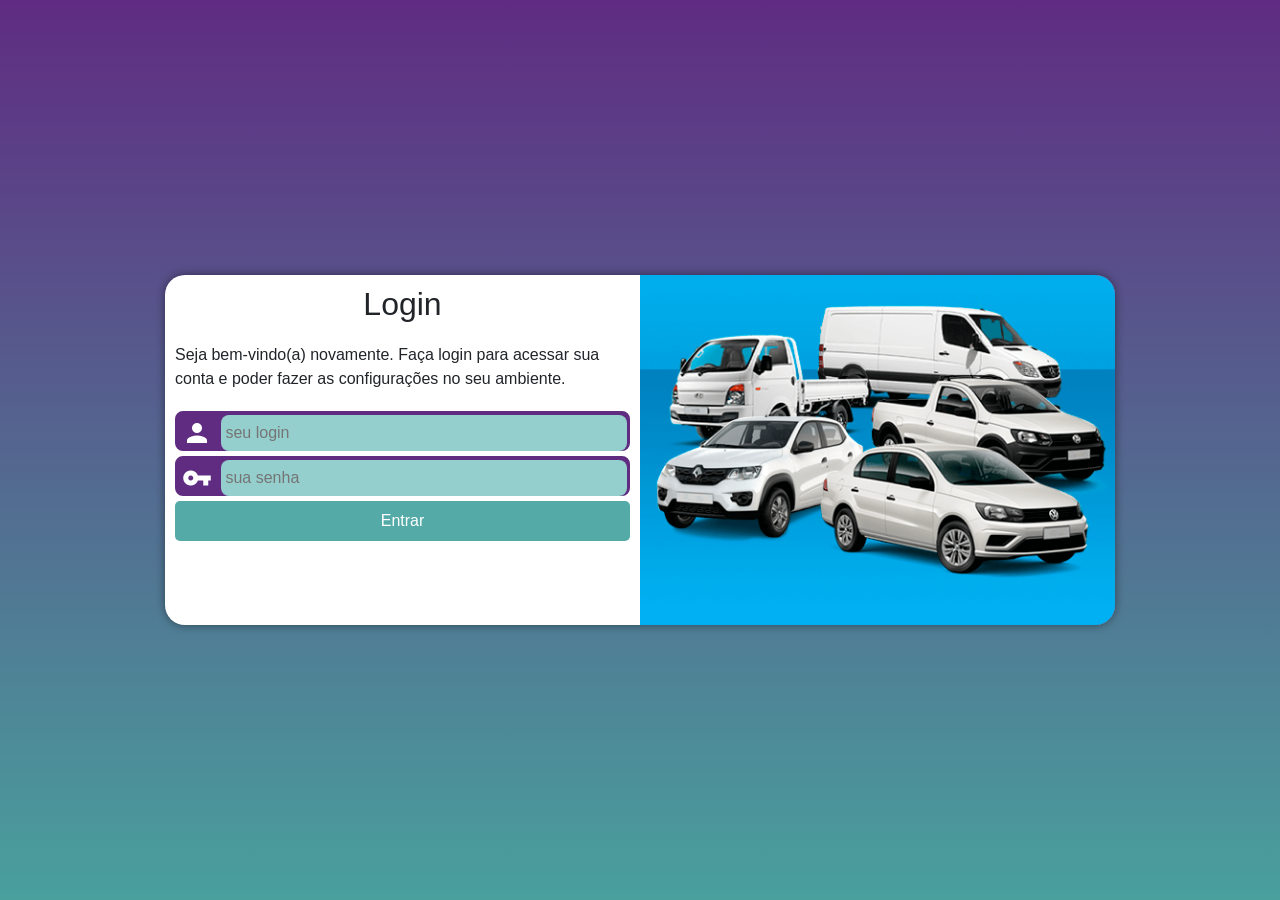
==== commit f873acaf: "tela login" ====
--- a/index.html
+++ b/index.html
@@ -4,86 +4,39 @@
 <head>
     <meta charset="UTF-8">
     <meta name="viewport" content="width=device-width, initial-scale=1.0">
-    <title>Formulário de Login e Cadastro</title>
-    <link rel="stylesheet" href="https://stackpath.bootstrapcdn.com/bootstrap/4.1.3/css/bootstrap.min.css"
-        integrity="sha384-MCw98/SFnGE8fJT3GXwEOngsV7Zt27NXFoaoApmYm81iuXoPkFOJwJ8ERdknLPMO" crossorigin="anonymous">
+    <title>Formulário de Login</title>
+    <link href="https://fonts.googleapis.com/icon?family=Material+Icons" rel="stylesheet">
     <link rel="stylesheet" href="assets/vendor/bootstrap/css/bootstrap.css">
     <link rel="stylesheet" href="assets/vendor/SweetAlert2/dist/sweetalert2.css">
-    <link rel="stylesheet" href="login.css">
+    <link rel="stylesheet" href="assets/css/login.css">
+    <link rel="stylesheet" href="assets/css/midia-qury.css">
 
 </head>
 
 <body>
-    <div class="container">
-        <div class="content first-content">
-            <div class="first-column">
-                <h2 class="title title-primary">Logar!</h2>
-                <button id="signin" class="btn btn-primary">Entrar</button>
-            </div>    
-            <div class="second-column">
-                <h2 class="title title-second">Criar Conta</h2>
-                <div class="social-media">
-                    <ul class="list-social-media">
-                        <a class="link-social-media" href="#">
-                            <li class="item-social-media">
-                                <i class="fab fa-facebook-f"></i>        
-                            </li>
-                        </a>
-                        <a class="link-social-media" href="#">
-                            <li class="item-social-media">
-                                <i class="fab fa-google-plus-g"></i>
-                            </li>
-                        </a>
-                        <a class="link-social-media" href="#">
-                            <li class="item-social-media">
-                                <i class="fab fa-linkedin-in"></i>
-                            </li>
-                        </a>
-                    </ul>
-                </div><!-- social media -->
-                <p class="description description-second">or use your email for registration:</p>
-                <form class="form-usuario" id="form-usuario">
-
-                        <i class="far fa-user icon-modify"></i>
-                        <input name="nome_usuario" id="nome_usuario" type="text" placeholder="  Name">
-<br>
-                        <i class="far fa-envelope icon-modify"></i>
-                        <input name="login" id="login" type="text" placeholder="    Login">
-<br>
-                        <i class="far fa-envelope icon-modify"></i>
-                        <input name="email" id="email" type="email" placeholder="   Email">
-<br>
-                        <i class="fas fa-lock icon-modify"></i>
-                        <input name="senha" id="senha" type="password" placeholder="    Senha">
-                    
-                    <button class="btn btn-second btn-save">Cadastrar</button>        
-                </form>
-            </div><!-- second column -->
-        </div><!-- first content -->
-        <div class="content second-content">
-            <div class="first-column">
-                <h2 class="title title-primary">olá seja bem vindo !</h2>
-                <p class="description description-primary">Insira seus dados pessoais</p>
-                <p class="description description-primary">e comece a jornada conosco</p>
-              
+    
+    <main>
+        <section id="login">
+            <div id="imagem">
+                <!-- Aqui vai a imagem nas CSS -->
             </div>
-            <div class="second-column">
-                <h2 class="title title-second">faça login no sistema</h2>
-                <div class="social-media">
-                   
-                </div><!-- social media -->
+            <div id="formulario">
+                <h1>Login</h1>
+                <p>Seja bem-vindo(a) novamente. Faça login para acessar sua conta e poder fazer as configurações no seu ambiente.</p>
                 <form class="form-login" id="form-login">
-
-                        <input name="login" id="login" type="text" placeholder="    Email">
-                <br>
-                        <input name="senha" id="senha" type="password" placeholder="    Senha">
-                
+                    <div class="campo">
+                        <i class="material-icons">person</i>
+                        <input type="text" name="login" id="login" placeholder="seu login"></label>
+                    </div>
+                    <div class="campo">
+                        <i class="material-icons">vpn_key</i>
+                        <input type="password" name="senha" id="senha" placeholder="sua senha" >
+                    </div>
                     <button class="btn btn-second btn-login">Entrar</button>
                 </form>
             </div>
-        </div>
-    </div>
-
+        </section>
+    </main>
 
     <script src="assets/js/jquery-3.6.4.js"></script>
     <script src="https://cdn.jsdelivr.net/npm/bootstrap@5.0.2/dist/js/bootstrap.bundle.min.js"></script>
--- a/assets/css/login.css
+++ b/assets/css/login.css
@@ -0,0 +1,142 @@
+@charset "UTF-8";
+
+/*
+    Paleta de cores
+    Verde: #49a09d
+    Lilás: #5f2c82
+*/
+
+* {
+    font-family: -apple-system, BlinkMacSystemFont, 'Segoe UI', Roboto, Oxygen, Ubuntu, Cantarell, 'Open Sans', 'Helvetica Neue', sans-serif;
+    padding: 0px;
+    margin: 0px;
+    box-sizing: border-box;
+}
+
+body, html {
+    background-color: #5f2c82;
+    height: 100vh;
+    width: 100vw;
+}
+
+main {
+    position: relative;
+    height: 100vh;
+    width: 100vw;
+}
+
+section#login {
+    position: absolute;
+    top: 50%;
+    left: 50%;
+    overflow: hidden;
+
+    background-color: white;
+    width: 250px;
+    height: 515px;
+    border-radius: 20px;
+    box-shadow: 0px 0px 10px rgba(0, 0, 0, 0.450);
+
+    transform: translate(-50%, -50%);
+    transition: width .3s, height .3s;
+    transition-timing-function: ease;
+}
+
+section#login > div#imagem {
+    display: block;
+    background: #5f2c82 url(../img/frota.png) no-repeat;
+    background-size: cover;
+    background-position: left bottom;
+    height: 200px;
+}
+
+section#login > div#formulario {
+    display: block;
+    padding: 10px;
+}
+
+div#formulario > h1 {
+    text-align: center;
+    margin-bottom: 10px;
+}
+
+div#formulario > p {
+    font-size: 0.8em;
+}
+
+form > div.campo {
+    background-color: #5f2c82;
+    border: 2px solid #5f2c82;
+    display: block;
+    width: 100%;
+    height: 40px;
+    border-radius: 8px;
+    margin: 5px 0px;
+}
+
+div.campo > label {
+    display: none;
+}
+
+div.campo > i {
+    color: white;
+    /*background-color: black;*/
+    font-size: 1.9em;
+    width: 40px;
+    padding: 5px;
+}
+
+div.campo > input {
+    background-color: #94cfcd;
+    font-size: 1em;
+    width: calc(100% - 45px);
+    height: 100%;
+    border: 0px;
+    border-radius: 8px;
+    padding: 4px;
+    transform: translateY(-10px);
+}
+
+div.campo > input:focus-within {
+    background-color: white;
+    border: none;
+}
+
+form > .btn {
+    display: block;
+    font-size: 1em;
+    width: 100%;
+    height: 40px;
+    background-color: #53aaa7;
+    color: white;
+    border: none;
+    border-radius: 5px;
+    cursor: pointer;
+}
+
+form > .btn:hover {
+    background-color: #2d6462;
+}
+
+form > a.botao {
+    display: block;
+    text-align: center;
+    font-size: 1em;
+    width: 100%;
+    height: 40px;
+    padding-top: 5px;
+    margin-top: 5px;
+    background-color: white;
+    color: #2d6462;
+    border: 1px solid #49a09d;
+    border-radius: 7px;
+    text-decoration: none;
+}
+
+form > a.botao:hover {
+    background-color: #6cd3cf;
+}
+
+form > a.botao > i {
+    font-size: 0.8em;
+}
--- a/assets/css/midia-qury.css
+++ b/assets/css/midia-qury.css
@@ -0,0 +1,63 @@
+@charset "UTF-8";
+
+/* Typical Device Breakpoints
+------------------------------
+Pequenas telas: até 600px
+Celular: de 600px até 768px
+Tablet: 768px até 992px
+Desktop: 992px até 1200px
+Grandes telas: acima de 1200px
+*/
+
+@media screen and (min-width: 768px) and (max-width: 992px) { /* CONFIGURAÇÃO PARA TABLET */
+    body {
+        background-image: linear-gradient(to top, #49a09d, #5f2c82);
+    }
+
+    section#login {
+        width: 80vw;
+        height: 280px;
+    }
+
+    section#login > div#imagem {
+        float: left;
+        width: 30%;
+        height: 100%;
+    }
+
+    section#login > div#formulario {
+        float: right;
+        width: 70%;
+    }
+}
+
+@media screen and (min-width: 992px) { /* CONFIGURAÇÕES PARA DESKTOP */
+    body {
+        background-image: linear-gradient(to top, #49a09d, #5f2c82);
+    }
+
+    section#login {
+        width: 950px;
+        height: 350px;
+    }
+
+    section#login > div#imagem {
+        float: right;
+        width: 50%;
+        height: 100%;
+    }
+
+    section#login > div#formulario {
+        float: left;
+        width: 50%;
+    }
+
+    div#formulario > h1 {
+        font-size: 2em;
+    }
+
+    div#formulario > p {
+        font-size: 1em;
+        margin: 20px 0px;
+    }
+}
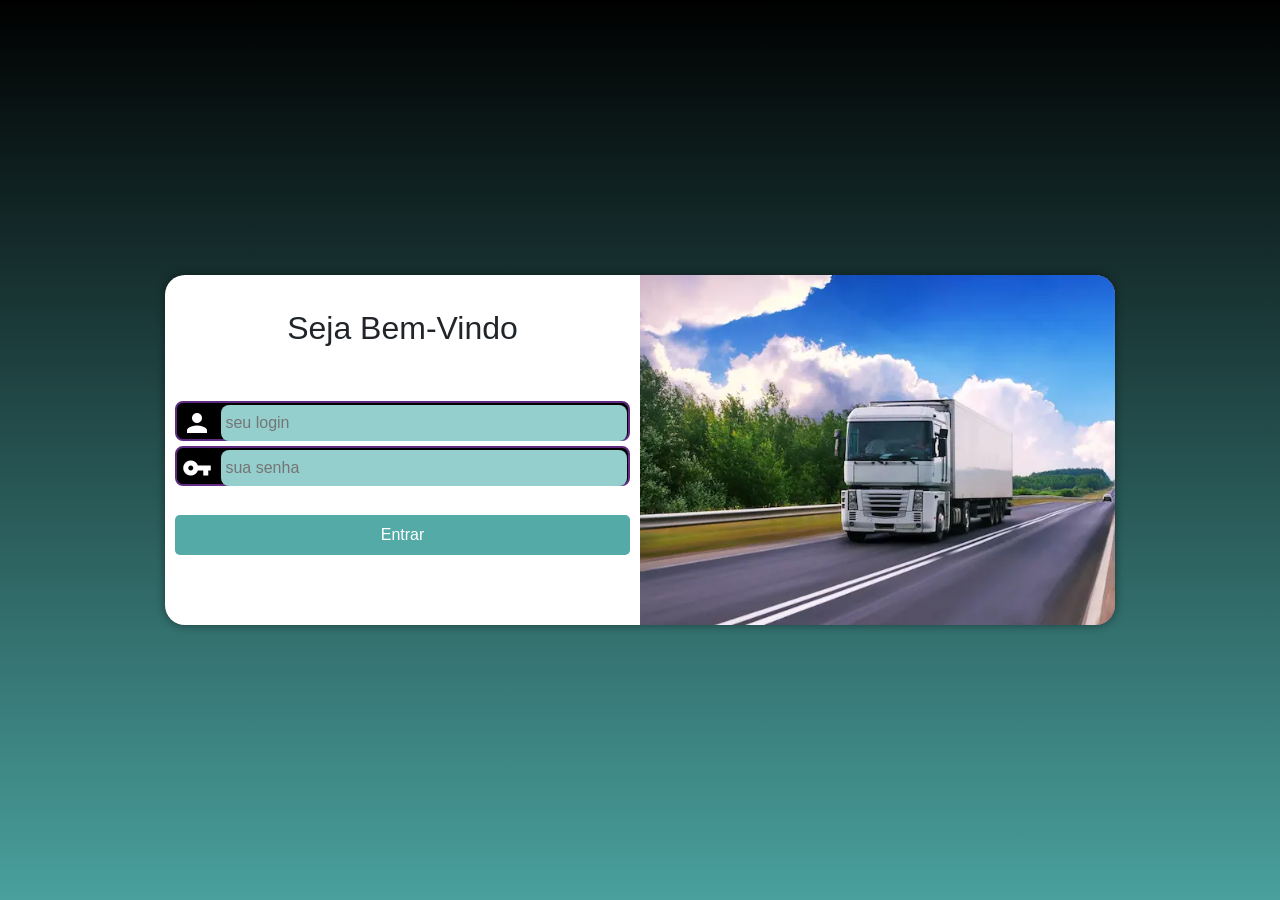
==== commit 3b55f18a: "tela-login" ====
--- a/index.html
+++ b/index.html
@@ -4,7 +4,7 @@
 <head>
     <meta charset="UTF-8">
     <meta name="viewport" content="width=device-width, initial-scale=1.0">
-    <title>Formulário de Login</title>
+    <title>Login</title>
     <link href="https://fonts.googleapis.com/icon?family=Material+Icons" rel="stylesheet">
     <link rel="stylesheet" href="assets/vendor/bootstrap/css/bootstrap.css">
     <link rel="stylesheet" href="assets/vendor/SweetAlert2/dist/sweetalert2.css">
@@ -21,8 +21,10 @@
                 <!-- Aqui vai a imagem nas CSS -->
             </div>
             <div id="formulario">
-                <h1>Login</h1>
-                <p>Seja bem-vindo(a) novamente. Faça login para acessar sua conta e poder fazer as configurações no seu ambiente.</p>
+                <br>
+                <h1>Seja Bem-Vindo</h1>
+                <br>
+                <p></p>
                 <form class="form-login" id="form-login">
                     <div class="campo">
                         <i class="material-icons">person</i>
@@ -32,6 +34,7 @@
                         <i class="material-icons">vpn_key</i>
                         <input type="password" name="senha" id="senha" placeholder="sua senha" >
                     </div>
+                    <br>
                     <button class="btn btn-second btn-login">Entrar</button>
                 </form>
             </div>
--- a/assets/css/login.css
+++ b/assets/css/login.css
@@ -14,7 +14,7 @@
 }
 
 body, html {
-    background-color: #5f2c82;
+     background-image: linear-gradient(to top, #49a09d, #000000);
     height: 100vh;
     width: 100vw;
 }
@@ -44,7 +44,7 @@
 
 section#login > div#imagem {
     display: block;
-    background: #5f2c82 url(../img/frota.png) no-repeat;
+    background: #5f2c82 url(../img/caminhoes-frota.webp) no-repeat;
     background-size: cover;
     background-position: left bottom;
     height: 200px;
@@ -65,7 +65,7 @@
 }
 
 form > div.campo {
-    background-color: #5f2c82;
+    background-color: #000000;
     border: 2px solid #5f2c82;
     display: block;
     width: 100%;
@@ -79,7 +79,7 @@
 }
 
 div.campo > i {
-    color: white;
+    color: rgb(255, 255, 255);
     /*background-color: black;*/
     font-size: 1.9em;
     width: 40px;
--- a/assets/css/midia-qury.css
+++ b/assets/css/midia-qury.css
@@ -11,7 +11,7 @@
 
 @media screen and (min-width: 768px) and (max-width: 992px) { /* CONFIGURAÇÃO PARA TABLET */
     body {
-        background-image: linear-gradient(to top, #49a09d, #5f2c82);
+        background-image: linear-gradient(to top, #49a09d, #000000);
     }
 
     section#login {
@@ -33,7 +33,7 @@
 
 @media screen and (min-width: 992px) { /* CONFIGURAÇÕES PARA DESKTOP */
     body {
-        background-image: linear-gradient(to top, #49a09d, #5f2c82);
+        background-image: linear-gradient(to top, #49a09d, #000000);
     }
 
     section#login {
@@ -52,7 +52,7 @@
         width: 50%;
     }
 
-    div#formulario > h1 {
+    div#formulario > h1 {   
         font-size: 2em;
     }
 
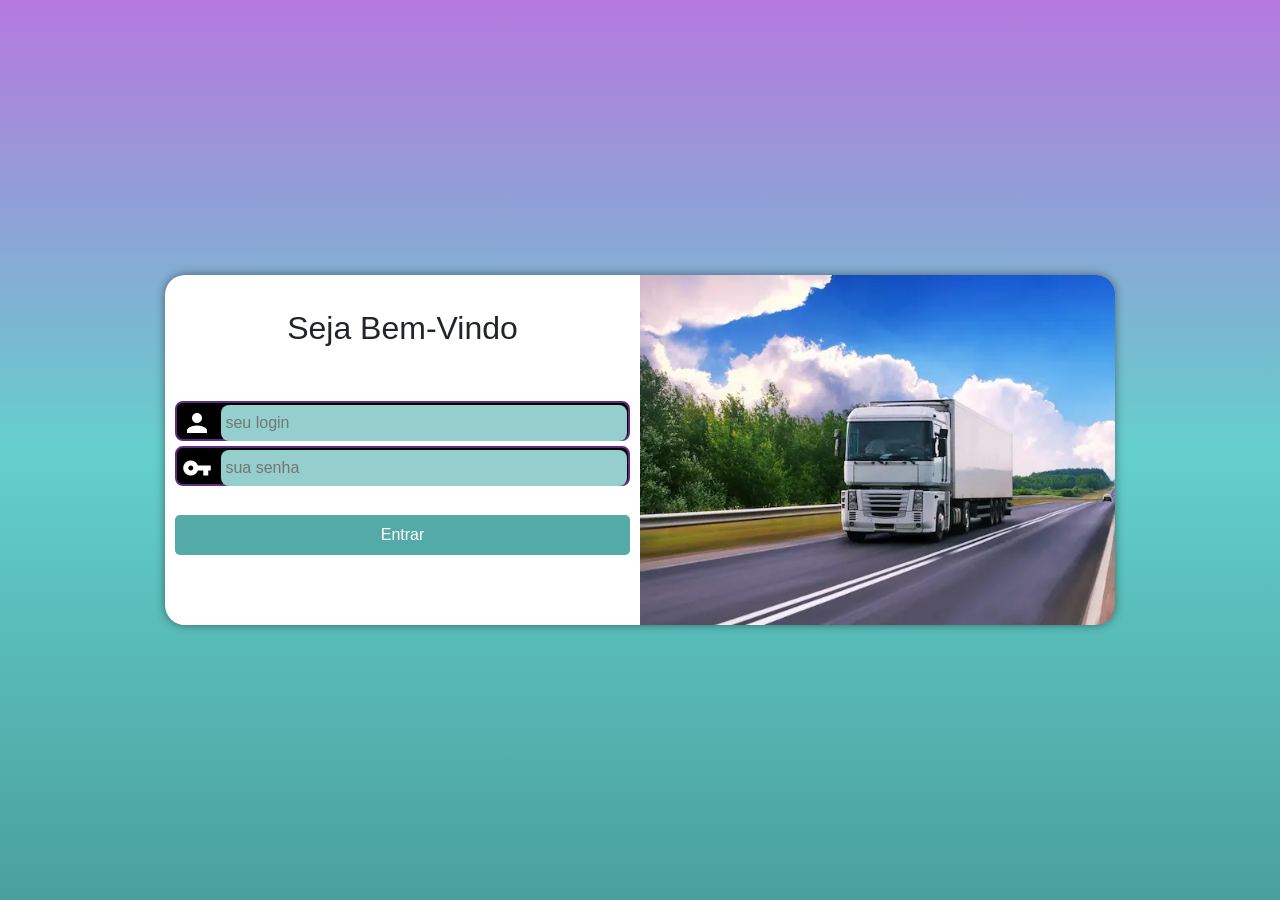
==== commit 8511d31d: "index commit" ====
--- a/index.html
+++ b/index.html
@@ -1,8 +1,4 @@
 <!DOCTYPE html>
-<html lang="pt-br">
-
-<head>
-    <meta charset="UTF-8">
     <meta name="viewport" content="width=device-width, initial-scale=1.0">
     <title>Login</title>
     <link href="https://fonts.googleapis.com/icon?family=Material+Icons" rel="stylesheet">
--- a/assets/css/login.css
+++ b/assets/css/login.css
@@ -14,7 +14,7 @@
 }
 
 body, html {
-     background-image: linear-gradient(to top, #49a09d, #000000);
+     background-image: linear-gradient(to top, #49a09d, #000000 #ecf0f700);
     height: 100vh;
     width: 100vw;
 }
--- a/assets/css/midia-qury.css
+++ b/assets/css/midia-qury.css
@@ -11,7 +11,7 @@
 
 @media screen and (min-width: 768px) and (max-width: 992px) { /* CONFIGURAÇÃO PARA TABLET */
     body {
-        background-image: linear-gradient(to top, #49a09d, #000000);
+        background-image: linear-gradient(to top, #5eff00, #000000, #000000 );
     }
 
     section#login {
@@ -33,7 +33,7 @@
 
 @media screen and (min-width: 992px) { /* CONFIGURAÇÕES PARA DESKTOP */
     body {
-        background-image: linear-gradient(to top, #49a09d, #000000);
+        background-image: linear-gradient(to top, #49a09d, #64cfcc, #b678df );
     }
 
     section#login {
